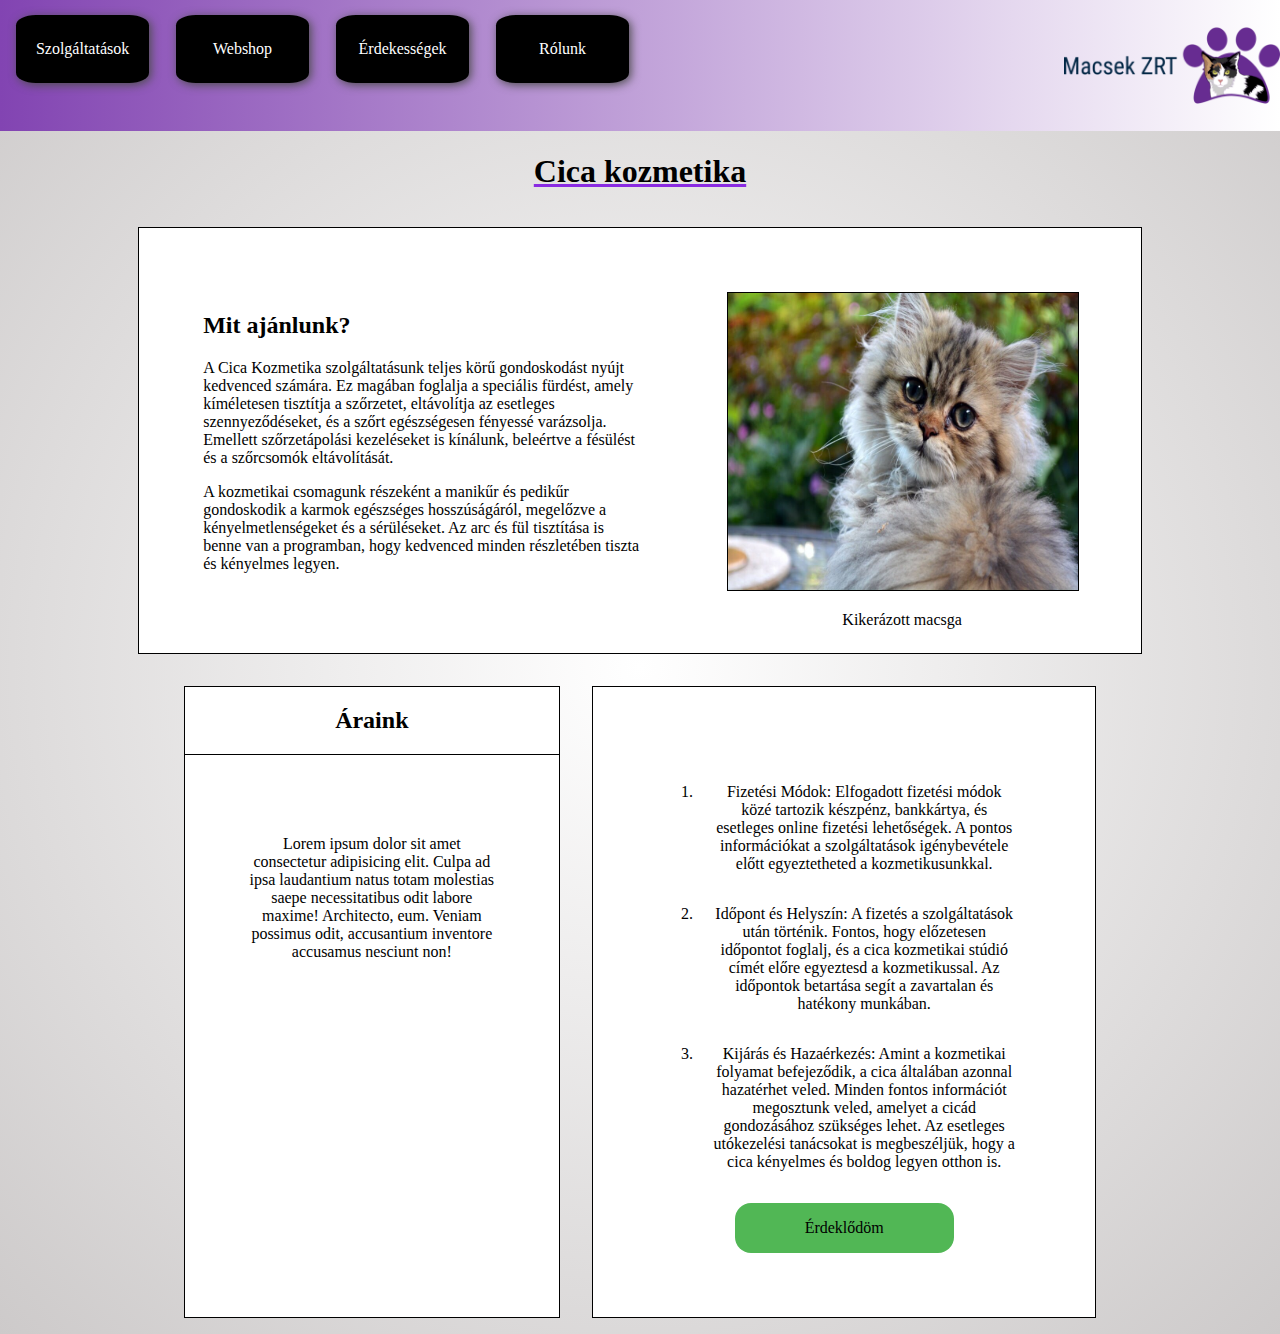
==== oldal/html/ckozmetika.html @ 89e445e4 "Cica kozmetika alapok" ====
<!DOCTYPE html>
<html lang="hu">
<head>
    <meta charset="UTF-8">
    <meta http-equiv="X-UA-Compatible" content="IE=edge">
    <meta name="viewport" content="width=device-width, initial-scale=1.0">
    <title>Macsek ZRT</title>
    <link rel="stylesheet" href="../css/style.css">
    <link rel="stylesheet" href="../css/ckozmetika.css">
</head>
<body>
    <div class="container">
        <div class="menu">
            <div class="gombokdiv">
                <a href="szolgaltatasaink.html"><div class="menupont">Szolgáltatások</div></a>
                <a href="webshop.html"><div class="menupont">Webshop</div></a>
                <a href="erdekessegek.html"><div class="menupont">Érdekességek</div></a>
                <a href="rolunk.html"><div class="menupont">Rólunk</div></a>
            </div>
            <div class="logodiv">
                <a href="index.html"><img class="logo" src="../../Kepek/logo/logo.png" alt=""></a> 
            </div>
        </div>


        <h1>Cica kozmetika</h1>

        <div class="tartalom">
            <div class="ajanlas">
                <div class="ajanlas_szoveg">
                    <h2>Mit ajánlunk?</h2>
                    <p>A Cica Kozmetika szolgáltatásunk teljes körű gondoskodást nyújt kedvenced számára. Ez magában foglalja a speciális fürdést, amely kíméletesen tisztítja a szőrzetet, eltávolítja az esetleges szennyeződéseket, és a szőrt egészségesen fényessé varázsolja. Emellett szőrzetápolási kezeléseket is kínálunk, beleértve a fésülést és a szőrcsomók eltávolítását.</p>
                    <p>A kozmetikai csomagunk részeként a manikűr és pedikűr gondoskodik a karmok egészséges hosszúságáról, megelőzve a kényelmetlenségeket és a sérüléseket. Az arc és fül tisztítása is benne van a programban, hogy kedvenced minden részletében tiszta és kényelmes legyen.</p>
                </div>
                <div class="kep">
                    <img src="../../Kepek/macskak/perzsa.jpg" alt="">
                    <p>Kikerázott macsga</p>
                </div>
            </div>
            <div class="artabla">
                <div class="artabla_cim">
                    <h2>Áraink</h2>
                </div>
                <div class="artabla_tartalom">
                    <p>Lorem ipsum dolor sit amet consectetur adipisicing elit. Culpa ad ipsa laudantium natus totam molestias saepe necessitatibus odit labore maxime! Architecto, eum. Veniam possimus odit, accusantium inventore accusamus nesciunt non!</p>
                </div>
            </div>
            <div class="infok">
                <ol>
                    <li>Fizetési Módok: Elfogadott fizetési módok közé tartozik készpénz, bankkártya, és esetleges online fizetési lehetőségek. A pontos információkat a szolgáltatások igénybevétele előtt egyeztetheted a kozmetikusunkkal.</li>
                    <li>Időpont és Helyszín: A fizetés a szolgáltatások után történik. Fontos, hogy előzetesen időpontot foglalj, és a cica kozmetikai stúdió címét előre egyeztesd a kozmetikussal. Az időpontok betartása segít a zavartalan és hatékony munkában.</li>
                    <li>Kijárás és Hazaérkezés: Amint a kozmetikai folyamat befejeződik, a cica általában azonnal hazatérhet veled. Minden fontos információt megosztunk veled, amelyet a cicád gondozásához szükséges lehet. Az esetleges utókezelési tanácsokat is megbeszéljük, hogy a cica kényelmes és boldog legyen otthon is.</li>
                </ol>
                <div class="gomb">
                    Érdeklődöm
                </div>
            </div>
        </div>
    </div>
</body>
</html>
---- oldal/css/style.css ----
body{
    margin: 0px;
}

.menu{
    display: flex;
    background: rgb(130,68,178);
    background: linear-gradient(90deg, rgba(130,68,178,1) 0%, rgba(255,255,255,1) 100%);
    margin-top: 0px;
}

.gombokdiv{
    padding-top: 1%;
    padding-bottom: 1%;
    width: 50%;
    display: flex;
    justify-content: space-around;
}

.logodiv{
    width: 50%;
}

.logo{
    float: right;
    height: 8.2em;
}

.menupont{
    margin-top: 1.5%;
    text-align: center;
    width: 8em;
    padding: 2%;
    padding-top: 20%;
    background-color: black;
    color: white;
    border-radius: 15%;
    box-shadow: 2px 2px 10px rgb(77, 77, 77);
    height: 2.5em;
}

.menupont > a{
    color: white;
    text-decoration: none;
    border-radius: 30%;
    transition-duration: 0.5s;
}


.gombokdiv > a{
    color: white;
    text-decoration: none;
    border-radius: 30%;
    transition-duration: 0.5s;
    
}


.menupont:hover{
    padding: 2.5% ;
    color: black;
    background-color: rgb(145, 145, 145);
    padding-top: 20%;
    
}

.gombokdiv > a:hover{
    font-size: larger;
}


body{
    background: rgb(255,255,255);
background: radial-gradient(circle, rgba(255,255,255,1) 0%, rgba(205,202,202,1) 100%);
}
---- oldal/css/ckozmetika.css ----
.tartalom {
    display: flex;
    flex-wrap: wrap;
    justify-content: center;
    gap: 32px;
    padding: 16px;
}

h1 {
    text-align: center;
    text-decoration: blueviolet underline 0.1em;
}
.ajanlas {
    border: 1px solid black;
    width: 70%;
    background-color: white;
    display: flex;
    padding: 64px;
    justify-content: space-between;
}

.ajanlas_szoveg {
    width: 50%;
}

.kep {
    width: 40%;
    text-align: center;
}

.kep > img {
    width: 100%;
    height: 100%;
    object-fit: fill;
    border: 1px solid black;
}

.artabla {
    width: 30%;
    background-color: white;
    text-align: center;
    border: 1px solid black;
}

.artabla_cim {
    width: 100%;
    border-bottom: 1px solid black;
}

.artabla_tartalom {
    padding: 64px;
}

.infok {
    background-color: white;
    border: 1px solid black;
    width: 30%;
    text-align: center;
    display: flex;
    flex-direction: column;
    align-items: center;
    padding: 64px;
}

li {
    padding: 16px;
}

.gomb {
    width: 50%;
    padding: 16px;
    border-radius: 16px;
    background-color: #51B755;
    cursor: pointer;
}

@media screen and (max-width: 1000px) {
  .ajanlas {
      width: 70%;
  }  
  .artabla {
      width: 70%;
  }
  .infok {
      width: 70%;
  }
}
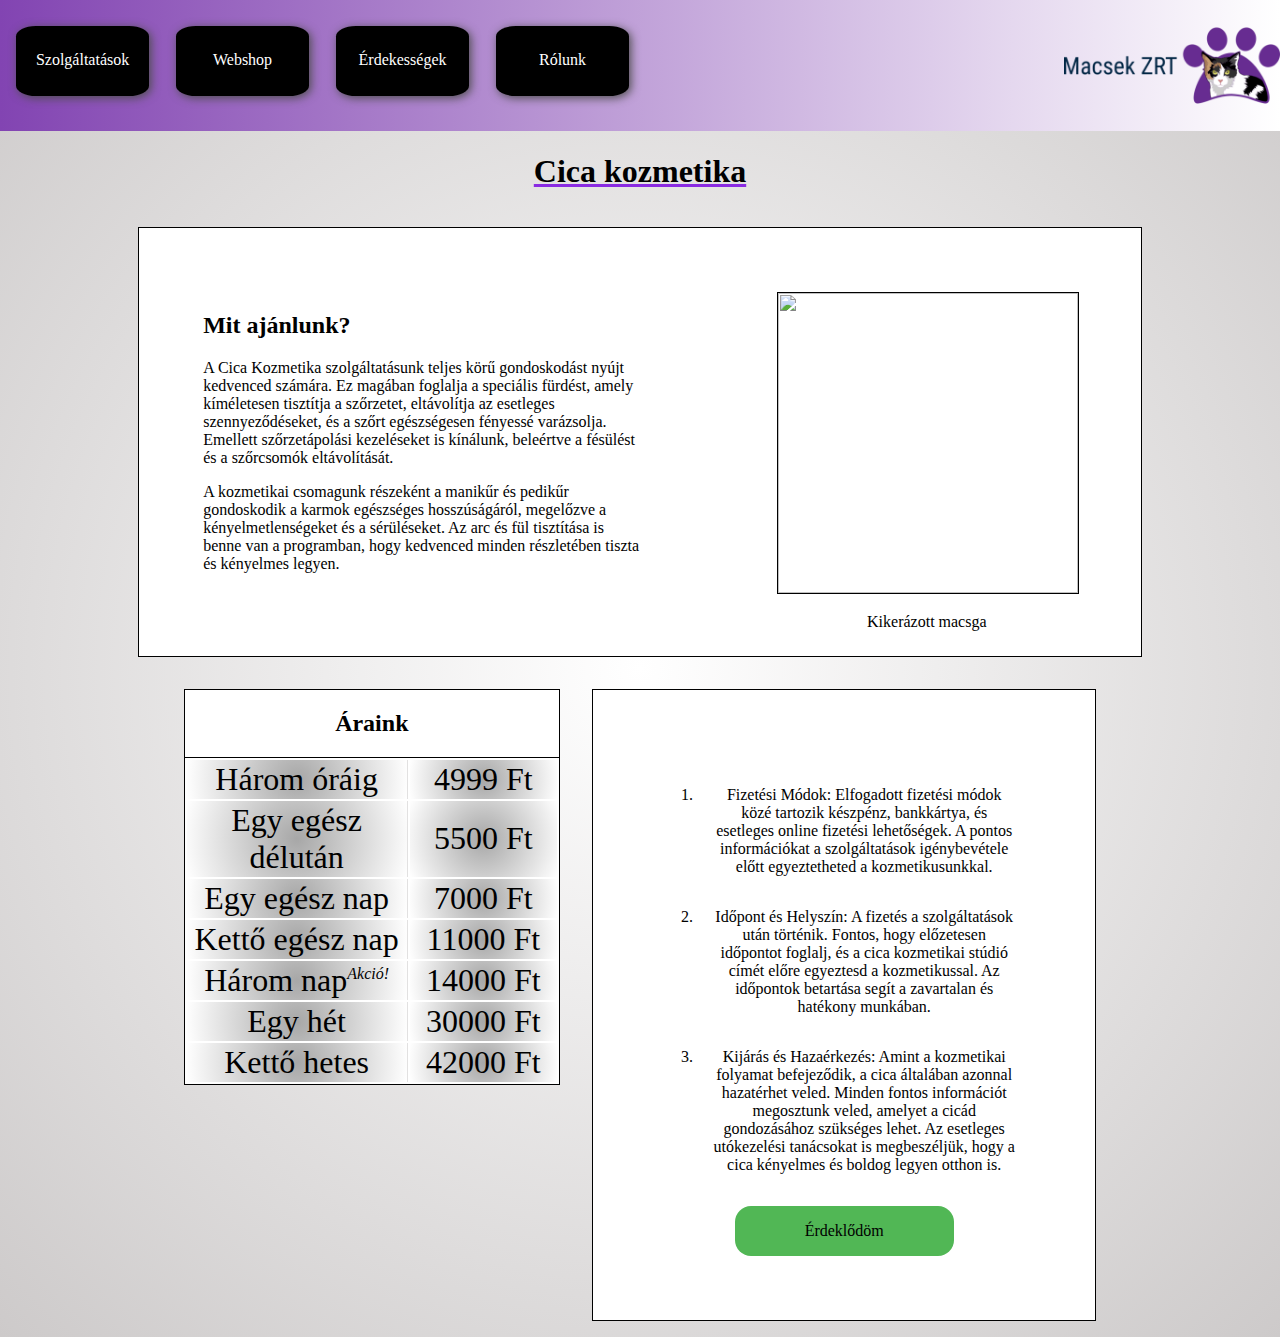
==== commit dca35386: "SCRUM-30 Cica sétáltatás oldal elkészítése CSS fájlok egyszerűsítése" ====
--- a/oldal/html/ckozmetika.html
+++ b/oldal/html/ckozmetika.html
@@ -6,7 +6,7 @@
     <meta name="viewport" content="width=device-width, initial-scale=1.0">
     <title>Macsek ZRT</title>
     <link rel="stylesheet" href="../css/style.css">
-    <link rel="stylesheet" href="../css/ckozmetika.css">
+    <link rel="stylesheet" href="../css/szolgaltatas_aloldal.css">
 </head>
 <body>
     <div class="container">
@@ -41,8 +41,65 @@
                 <div class="artabla_cim">
                     <h2>Áraink</h2>
                 </div>
-                <div class="artabla_tartalom">
-                    <p>Lorem ipsum dolor sit amet consectetur adipisicing elit. Culpa ad ipsa laudantium natus totam molestias saepe necessitatibus odit labore maxime! Architecto, eum. Veniam possimus odit, accusantium inventore accusamus nesciunt non!</p>
+                <div>
+                    <table>
+                        <tr>
+                            <td>
+                                Három óráig
+                            </td>
+                            <td class="ar">
+                                4999 Ft
+                            </td>
+                        </tr>
+                        <tr>
+                            <td>
+                                Egy egész délután
+                            </td>
+                            <td class="ar">
+                                5500 Ft
+                            </td>
+                        </tr>
+                        <tr>
+                            <td>
+                                Egy egész nap
+                            </td>
+                            <td class="ar">
+                                7000 Ft
+                            </td>
+                        </tr>
+                        <tr>
+                            <td>
+                                Kettő egész nap
+                            </td>
+                            <td class="ar">
+                                11000 Ft
+                            </td>
+                        </tr>
+                        <tr>
+                            <td>
+                                Három nap<sup>Akció!</sup>
+                            </td>
+                            <td class="ar">
+                                14000 Ft
+                            </td>
+                        </tr>
+                        <tr>
+                            <td>
+                                Egy hét
+                            </td>
+                            <td class="ar">
+                                30000 Ft
+                            </td>
+                        </tr>
+                        <tr>
+                            <td>
+                                Kettő hetes
+                            </td>
+                            <td class="ar">
+                                42000 Ft
+                            </td>
+                        </tr>
+                    </table>
                 </div>
             </div>
             <div class="infok">
@@ -58,4 +115,4 @@
         </div>
     </div>
 </body>
-</html>+</html> --- a/oldal/css/style.css
+++ b/oldal/css/style.css
@@ -27,7 +27,7 @@
 }
 
 .menupont{
-    margin-top: 1.5%;
+    margin-top: 10%;
     text-align: center;
     width: 8em;
     padding: 2%;
@@ -36,7 +36,7 @@
     color: white;
     border-radius: 15%;
     box-shadow: 2px 2px 10px rgb(77, 77, 77);
-    height: 2.5em;
+    height: 40%;
 }
 
 .menupont > a{
@@ -74,5 +74,13 @@
 background: radial-gradient(circle, rgba(255,255,255,1) 0%, rgba(205,202,202,1) 100%);
 }
 
+@media only screen and (max-width: 1000px){
+    .menupont{
+        display: none;
+    }
 
-
+    .logo{
+        width: 80%;
+        height: 100%;
+    }
+}--- a/oldal/css/szolgaltatas_aloldal.css
+++ b/oldal/css/szolgaltatas_aloldal.css
@@ -0,0 +1,118 @@
+.tartalom {
+    display: flex;
+    flex-wrap: wrap;
+    justify-content: center;
+    gap: 32px;
+    padding: 16px;
+}
+
+h1 {
+    text-align: center;
+    text-decoration: blueviolet underline 0.1em;
+}
+.ajanlas {
+    border: 1px solid black;
+    width: 70%;
+    background-color: white;
+    display: flex;
+    padding: 64px;
+    justify-content: space-between;
+}
+
+.ajanlas_szoveg {
+    width: 50%;
+}
+
+.kep {
+    width: 300px;
+    height: 300px;
+    text-align: center;
+}
+
+.kep > img {
+    width: 100%;
+    height: 100%;
+    object-fit: fill;
+    border: 1px solid black;
+}
+
+.artabla {
+    width: 30%;
+    background-color: white;
+    text-align: center;
+    border: 1px solid black;
+    height: 100%;
+}
+
+.artabla_cim {
+    width: 100%;
+    border-bottom: 1px solid black;
+}
+
+.infok {
+    background-color: white;
+    border: 1px solid black;
+    width: 30%;
+    text-align: center;
+    display: flex;
+    flex-direction: column;
+    align-items: center;
+    padding: 64px;
+}
+
+li {
+    padding: 16px;
+}
+
+.gomb {
+    width: 50%;
+    padding: 16px;
+    border-radius: 16px;
+    background-color: #51B755;
+    cursor: pointer;
+}
+
+table{
+    margin: 0px auto;
+    width: 100%;
+    height: 100%;
+    font-size: 200%;
+
+}
+
+
+td{
+    background: radial-gradient(circle, rgb(167, 167, 167) 0%, rgb(255, 255, 255) 100%);
+    width: 60%;
+    margin-right: 200px;
+    border-right: solid 1px  rgb(226, 225, 225);
+}
+
+sup{
+    font-style: italic;
+    font-size: 50%;
+    background: linear-gradient(right, rgb(226, 128, 128) 0%, rgb(196, 196, 153) 100%);
+}
+
+.ar{
+    width: 40%;
+    border: 0px;
+}
+
+@media screen and (max-width: 1000px) {
+  .ajanlas {
+      flex-direction: column;
+      align-items: center;
+      width: 70%;
+  } 
+
+  .ajanlas_szoveg {
+      width: 80%;
+  }
+  .artabla {
+      width: 70%;
+  }
+  .infok {
+      width: 70%;
+  }
+}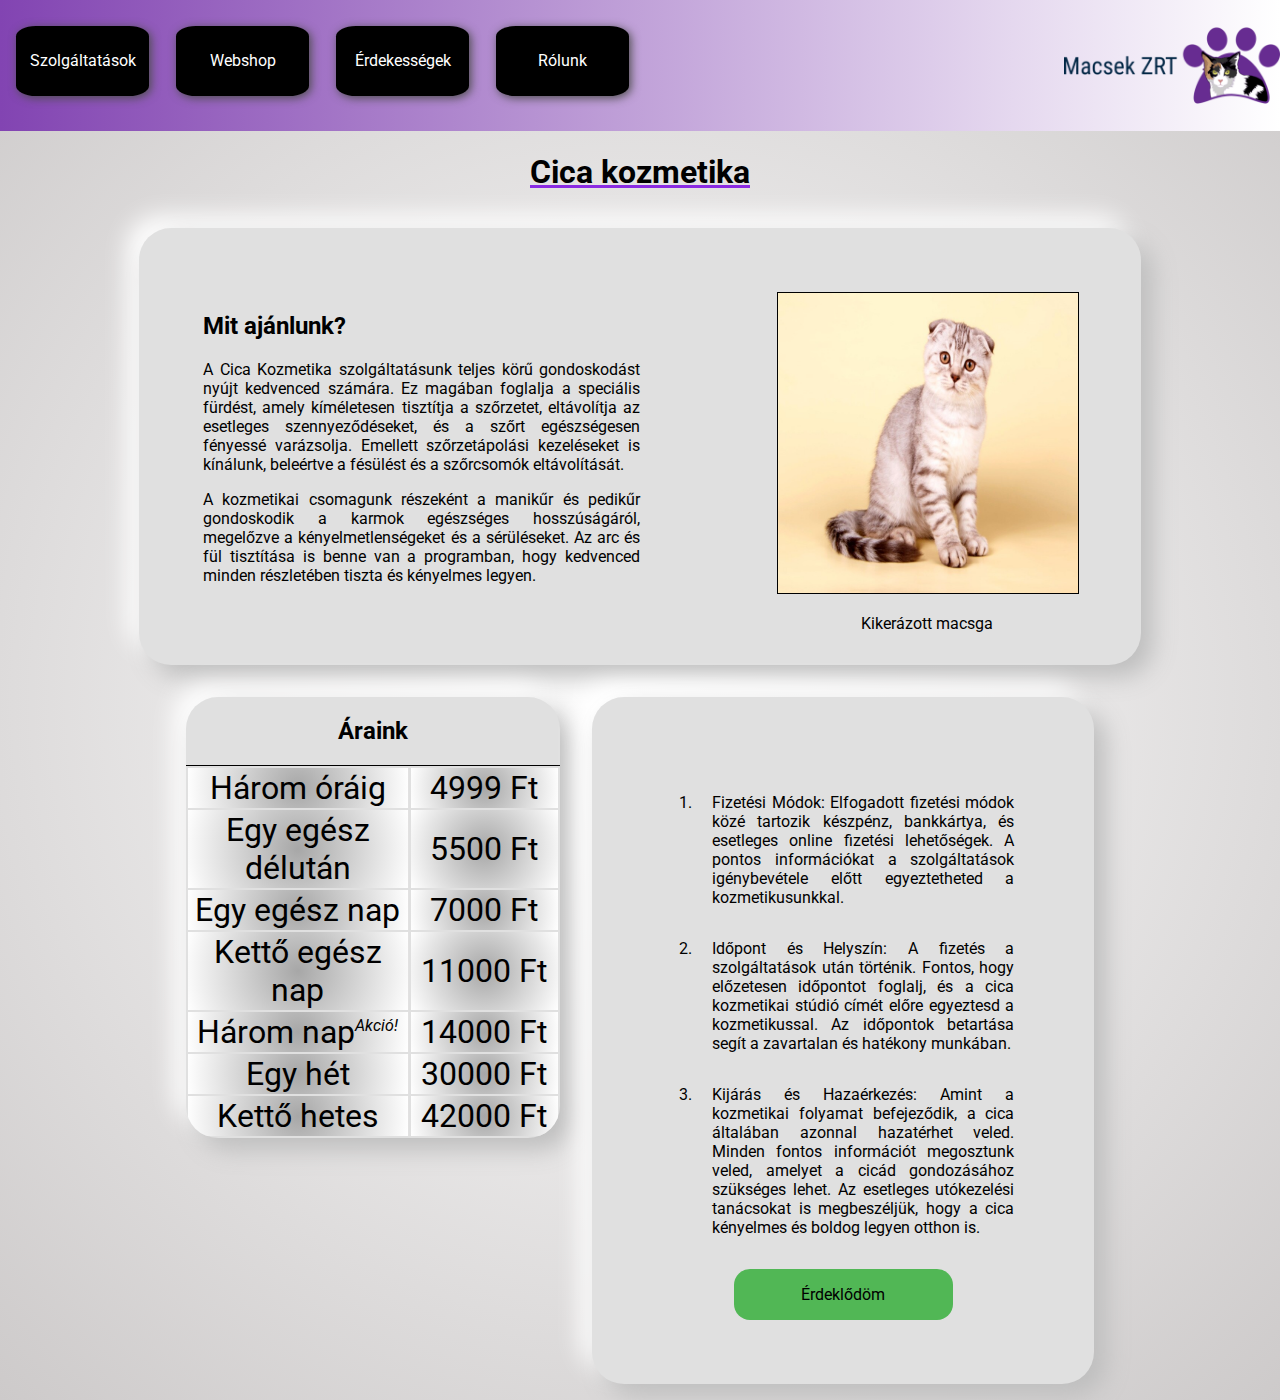
==== commit 30775c07: "Betűtípus, új kártya dizájn, cica gif az érdekességek oldalon" ====
--- a/oldal/html/ckozmetika.html
+++ b/oldal/html/ckozmetika.html
@@ -7,6 +7,9 @@
     <title>Macsek ZRT</title>
     <link rel="stylesheet" href="../css/style.css">
     <link rel="stylesheet" href="../css/szolgaltatas_aloldal.css">
+    <link rel="preconnect" href="https://fonts.googleapis.com">
+    <link rel="preconnect" href="https://fonts.gstatic.com" crossorigin>
+    <link href="https://fonts.googleapis.com/css2?family=Roboto:ital,wght@0,100;0,300;0,400;0,500;0,700;0,900;1,100;1,300;1,400;1,500;1,700;1,900&display=swap" rel="stylesheet">
 </head>
 <body>
     <div class="container">
@@ -33,7 +36,7 @@
                     <p>A kozmetikai csomagunk részeként a manikűr és pedikűr gondoskodik a karmok egészséges hosszúságáról, megelőzve a kényelmetlenségeket és a sérüléseket. Az arc és fül tisztítása is benne van a programban, hogy kedvenced minden részletében tiszta és kényelmes legyen.</p>
                 </div>
                 <div class="kep">
-                    <img src="../../Kepek/macskak/perzsa.jpg" alt="">
+                    <img src="../../Kepek/macskak/skot-logofulu.png" alt="">
                     <p>Kikerázott macsga</p>
                 </div>
             </div>
--- a/oldal/css/style.css
+++ b/oldal/css/style.css
@@ -1,3 +1,7 @@
+html {
+    font-family: "Roboto", sans-serif;
+}
+
 body{
     margin: 0px;
 }
--- a/oldal/css/szolgaltatas_aloldal.css
+++ b/oldal/css/szolgaltatas_aloldal.css
@@ -1,3 +1,7 @@
+html {
+    font-family: "Roboto", sans-serif;
+}
+
 .tartalom {
     display: flex;
     flex-wrap: wrap;
@@ -11,12 +15,15 @@
     text-decoration: blueviolet underline 0.1em;
 }
 .ajanlas {
-    border: 1px solid black;
     width: 70%;
-    background-color: white;
     display: flex;
     padding: 64px;
     justify-content: space-between;
+    text-align: justify;
+    border-radius: 32px;
+    background: #e0e0e0;
+    box-shadow:  12px 12px 24px #bebebe,
+             -12px -12px 24px #ffffff;
 }
 
 .ajanlas_szoveg {
@@ -38,10 +45,13 @@
 
 .artabla {
     width: 30%;
-    background-color: white;
     text-align: center;
-    border: 1px solid black;
     height: 100%;
+    border-radius: 32px;
+    background: #e0e0e0;
+    box-shadow:  12px 12px 24px #bebebe,
+             -12px -12px 24px #ffffff;
+    overflow: hidden;
 }
 
 .artabla_cim {
@@ -51,17 +61,21 @@
 
 .infok {
     background-color: white;
-    border: 1px solid black;
     width: 30%;
     text-align: center;
     display: flex;
     flex-direction: column;
     align-items: center;
     padding: 64px;
+    border-radius: 32px;
+    background: #e0e0e0;
+    box-shadow:  12px 12px 24px #bebebe,
+             -12px -12px 24px #ffffff;
 }
 
 li {
     padding: 16px;
+    text-align: justify;
 }
 
 .gomb {
@@ -104,7 +118,7 @@
       flex-direction: column;
       align-items: center;
       width: 70%;
-  } 
+  }
 
   .ajanlas_szoveg {
       width: 80%;
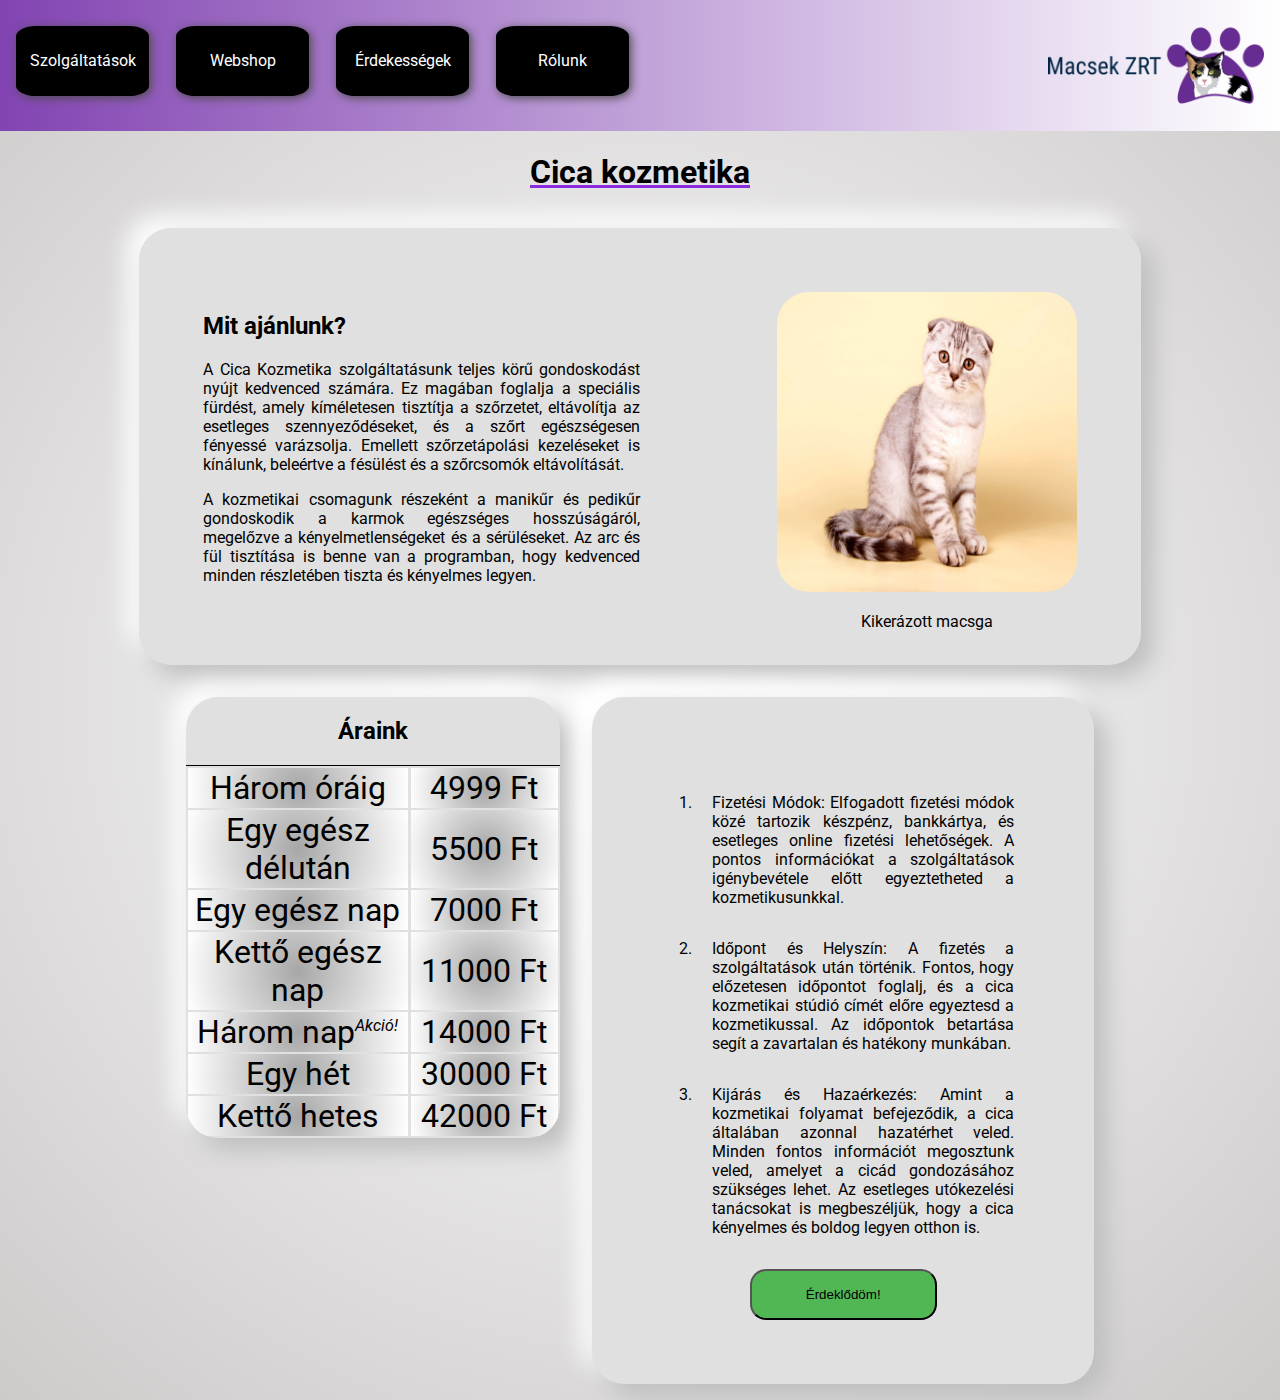
==== commit 71247ed3: "Gombok megcsinálása, hogy a házad előtt legyek" ====
--- a/oldal/html/ckozmetika.html
+++ b/oldal/html/ckozmetika.html
@@ -111,11 +111,19 @@
                     <li>Időpont és Helyszín: A fizetés a szolgáltatások után történik. Fontos, hogy előzetesen időpontot foglalj, és a cica kozmetikai stúdió címét előre egyeztesd a kozmetikussal. Az időpontok betartása segít a zavartalan és hatékony munkában.</li>
                     <li>Kijárás és Hazaérkezés: Amint a kozmetikai folyamat befejeződik, a cica általában azonnal hazatérhet veled. Minden fontos információt megosztunk veled, amelyet a cicád gondozásához szükséges lehet. Az esetleges utókezelési tanácsokat is megbeszéljük, hogy a cica kényelmes és boldog legyen otthon is.</li>
                 </ol>
-                <div class="gomb">
-                    Érdeklődöm
-                </div>
+                <button onclick="nemmukodikfunkc()" class="gomb">
+                    Érdeklődöm!
+                </button>
             </div>
         </div>
     </div>
+    <script>
+        function nemmukodikfunkc() {
+            let popup = confirm("\nA macska rúgja meg!\n\nEz az oldal jelenleg nem elérhető!\nKérjük próbálja újra később.")
+            if(popup == false){
+                alert("\nItt vagyok a házad előtt")
+            }
+        }
+    </script>
 </body>
 </html> --- a/oldal/css/style.css
+++ b/oldal/css/style.css
@@ -11,6 +11,7 @@
     background: rgb(130,68,178);
     background: linear-gradient(90deg, rgba(130,68,178,1) 0%, rgba(255,255,255,1) 100%);
     margin-top: 0px;
+    justify-content: space-between;
 }
 
 .gombokdiv{
@@ -21,8 +22,11 @@
     justify-content: space-around;
 }
 
-.logodiv{
-    width: 50%;
+.logodiv {
+    display: flex;
+    justify-content: center;
+    align-items: center;
+    margin-right: 16px;
 }
 
 .logo{
@@ -75,16 +79,40 @@
 
 body{
     background: rgb(255,255,255);
-background: radial-gradient(circle, rgba(255,255,255,1) 0%, rgba(205,202,202,1) 100%);
+    background: radial-gradient(circle, rgba(255,255,255,1) 0%, rgba(205,202,202,1) 100%);
+}
+
+.burger {
+    display: none;
 }
 
 @media only screen and (max-width: 1000px){
-    .menupont{
+    .gombokdiv{
         display: none;
     }
 
-    .logo{
-        width: 80%;
+    .burger {
+        display: flex;
+        justify-content: center;
+        align-items: center;
+        margin-left: 16px;
+        flex-wrap: wrap;
+    }
+
+    .burger_icon {
+        height: 60px;
+    }
+
+    .burger_icon > img {
+        width: 100%;
         height: 100%;
+        object-fit: fill;
+    }
+
+    .burger_menu {
+        display: flex;
+        width: 100%;
+        background-color: black;
+        height: 300px;
     }
 }--- a/oldal/css/szolgaltatas_aloldal.css
+++ b/oldal/css/szolgaltatas_aloldal.css
@@ -40,7 +40,7 @@
     width: 100%;
     height: 100%;
     object-fit: fill;
-    border: 1px solid black;
+    border-radius: 32px;
 }
 
 .artabla {
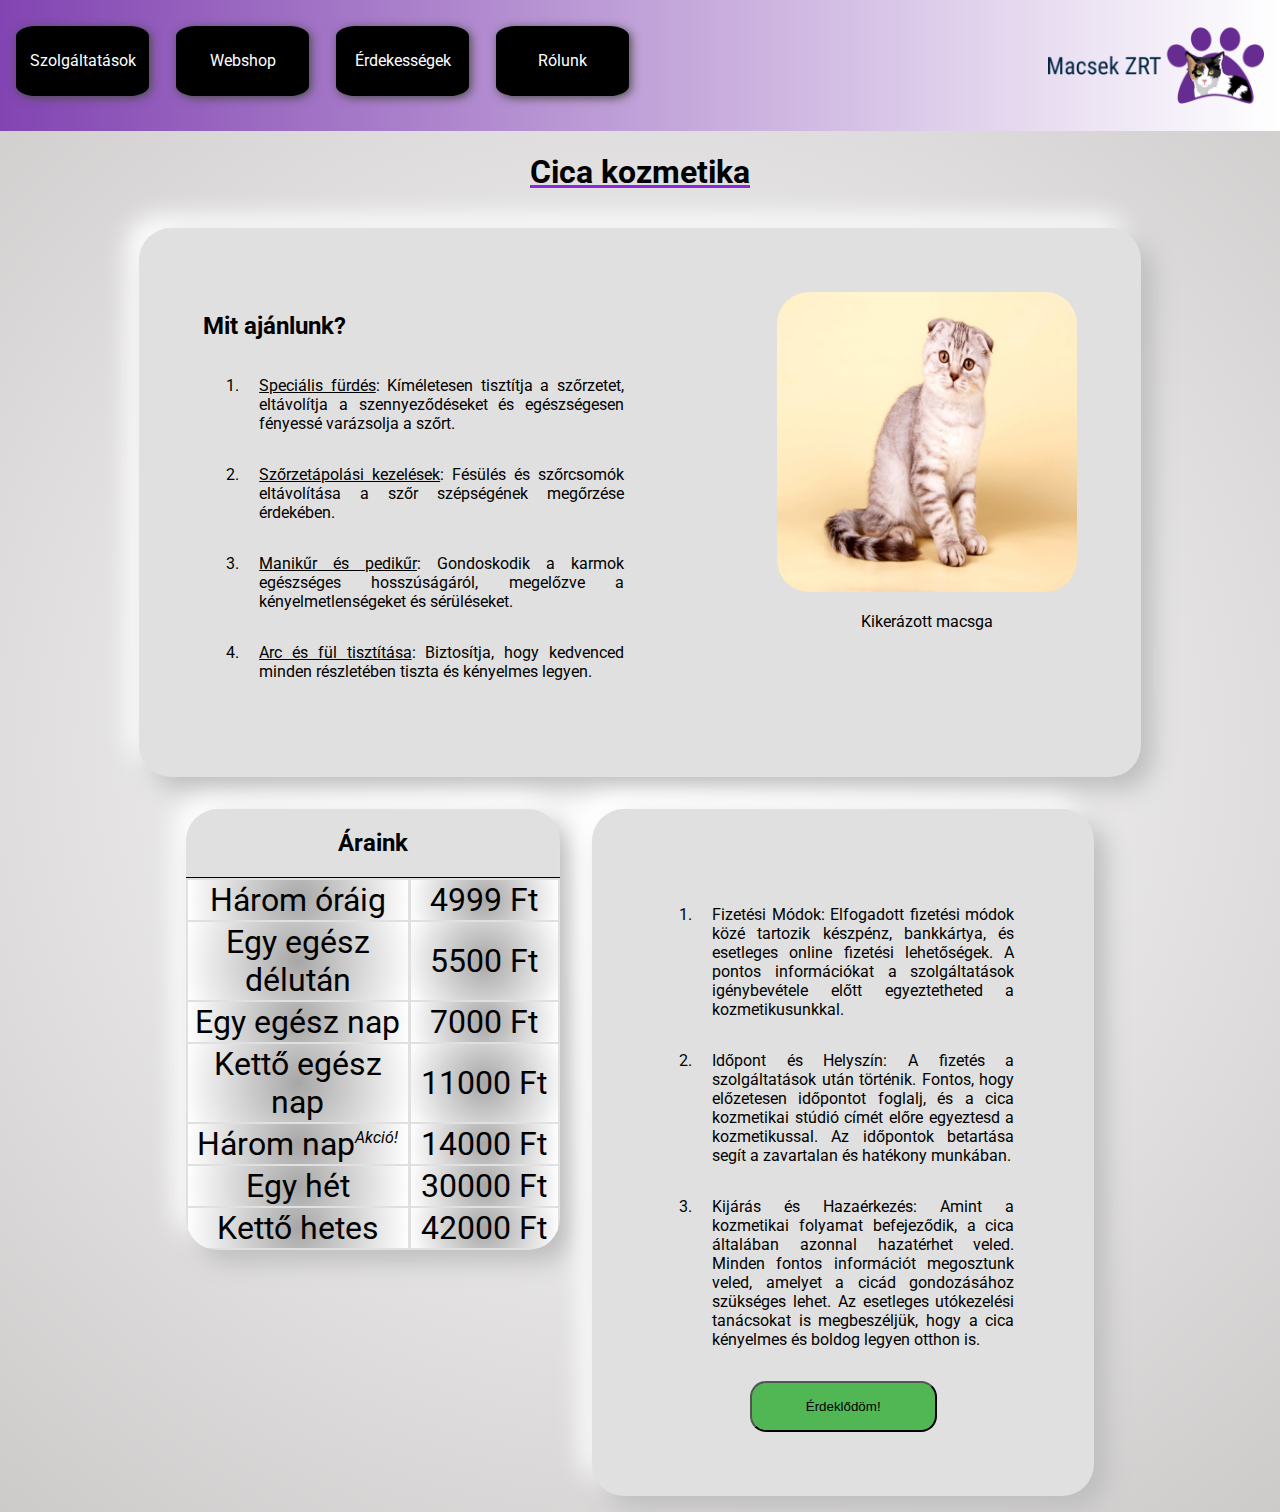
==== commit 5e0b7d94: "Kozmetika ajánlás szöveg rövidítés" ====
--- a/oldal/html/ckozmetika.html
+++ b/oldal/html/ckozmetika.html
@@ -15,14 +15,42 @@
     <div class="container">
         <div class="menu">
             <div class="gombokdiv">
-                <a href="szolgaltatasaink.html"><div class="menupont">Szolgáltatások</div></a>
-                <a href="webshop.html"><div class="menupont">Webshop</div></a>
-                <a href="erdekessegek.html"><div class="menupont">Érdekességek</div></a>
-                <a href="rolunk.html"><div class="menupont">Rólunk</div></a>
+                <a href="szolgaltatasaink.html">
+                    <div class="menupont">Szolgáltatások</div>
+                </a>
+                <a href="webshop.html">
+                    <div class="menupont">Webshop</div>
+                </a>
+                <a href="erdekessegek.html">
+                    <div class="menupont">Érdekességek</div>
+                </a>
+                <a href="rolunk.html">
+                    <div class="menupont">Rólunk</div>
+                </a>
+            </div>
+            <div class="burger">
+                <div class="burger_icon">
+                    <img src="../../Kepek/burger_icon.png">
+                </div>
             </div>
             <div class="logodiv">
-                <a href="index.html"><img class="logo" src="../../Kepek/logo/logo.png" alt=""></a> 
+                <a href="index.html"><img class="logo" src="../../Kepek/logo/logo.png" alt=""></a>
             </div>
+        </div>
+
+        <div class="burger_menu" id="burger_menu">
+            <a href="szolgaltatasaink.html" class="burger_menupont">
+                <div>Szolgáltatások</div>
+            </a>
+            <a href="webshop.html" class="burger_menupont">
+                <div>Webshop</div>
+            </a>
+            <a href="erdekessegek.html" class="burger_menupont">
+                <div>Érdekességek</div>
+            </a>
+            <a href="rolunk.html" class="burger_menupont">
+                <div>Rólunk</div>
+            </a>
         </div>
 
 
@@ -32,8 +60,12 @@
             <div class="ajanlas">
                 <div class="ajanlas_szoveg">
                     <h2>Mit ajánlunk?</h2>
-                    <p>A Cica Kozmetika szolgáltatásunk teljes körű gondoskodást nyújt kedvenced számára. Ez magában foglalja a speciális fürdést, amely kíméletesen tisztítja a szőrzetet, eltávolítja az esetleges szennyeződéseket, és a szőrt egészségesen fényessé varázsolja. Emellett szőrzetápolási kezeléseket is kínálunk, beleértve a fésülést és a szőrcsomók eltávolítását.</p>
-                    <p>A kozmetikai csomagunk részeként a manikűr és pedikűr gondoskodik a karmok egészséges hosszúságáról, megelőzve a kényelmetlenségeket és a sérüléseket. Az arc és fül tisztítása is benne van a programban, hogy kedvenced minden részletében tiszta és kényelmes legyen.</p>
+                    <ol>
+                        <li><u>Speciális fürdés</u>: Kíméletesen tisztítja a szőrzetet, eltávolítja a szennyeződéseket és egészségesen fényessé varázsolja a szőrt.</li>
+                        <li><u>Szőrzetápolási kezelések</u>: Fésülés és szőrcsomók eltávolítása a szőr szépségének megőrzése érdekében.</li>
+                        <li><u>Manikűr és pedikűr</u>: Gondoskodik a karmok egészséges hosszúságáról, megelőzve a kényelmetlenségeket és sérüléseket.</li>
+                        <li><u>Arc és fül tisztítása</u>: Biztosítja, hogy kedvenced minden részletében tiszta és kényelmes legyen.</li>
+                    </ol>
                 </div>
                 <div class="kep">
                     <img src="../../Kepek/macskak/skot-logofulu.png" alt="">
@@ -124,6 +156,19 @@
                 alert("\nItt vagyok a házad előtt")
             }
         }
+
+        const burgerGomb = document.querySelector(".burger");
+        let menuLatszik = false;
+
+        burgerGomb.addEventListener("click", function handleClick(event) {
+            if (menuLatszik) {
+                menuLatszik = false;
+                document.getElementById("burger_menu").style.display = "none";
+            } else {
+                menuLatszik = true;
+                document.getElementById("burger_menu").style.display = "flex";
+            }
+        });
     </script>
 </body>
 </html> --- a/oldal/css/style.css
+++ b/oldal/css/style.css
@@ -86,6 +86,14 @@
     display: none;
 }
 
+.burger_menu {
+    display: none;
+}
+
+.burger_menu > * {
+    display: none;
+}
+
 @media only screen and (max-width: 1000px){
     .gombokdiv{
         display: none;
@@ -97,6 +105,7 @@
         align-items: center;
         margin-left: 16px;
         flex-wrap: wrap;
+        cursor: pointer;
     }
 
     .burger_icon {
@@ -110,9 +119,30 @@
     }
 
     .burger_menu {
+        display: none;
+        flex-direction: column;
+        width: 100%;
+        background-color: #a5a5a5;
+        height: 300px;
+        gap: 16px;
+        padding-top: 16px;
+        padding-bottom: 16px;
+        border-bottom: 4px solid white;
+        border-top: 4px solid white;
+    }
+
+    .burger_menupont {
         display: flex;
-        width: 100%;
-        background-color: black;
-        height: 300px;
+        color: white;
+        align-items: center;
+        font-size: larger;
+        border: 2px solid white;
+        border-radius: 32px;
+        background: linear-gradient(90deg, rgba(130,68,178,1) 0%, rgba(255,255,255,1) 100%);
+        padding-left: 16px;
+        height: 20%;
+        width: 80%;
+        margin-left: 16px;
+        text-decoration: none;
     }
 }--- a/oldal/css/szolgaltatas_aloldal.css
+++ b/oldal/css/szolgaltatas_aloldal.css
@@ -129,4 +129,20 @@
   .infok {
       width: 70%;
   }
+}
+
+@media screen and (max-width: 600px) {
+    .ajanlas {
+        width: 100%;
+        padding: 16px;
+        padding-bottom: 64px;
+    }
+    
+    .artabla {
+        width: 100%;
+    }
+    
+    .infok {
+        width: 100%;
+    }
 }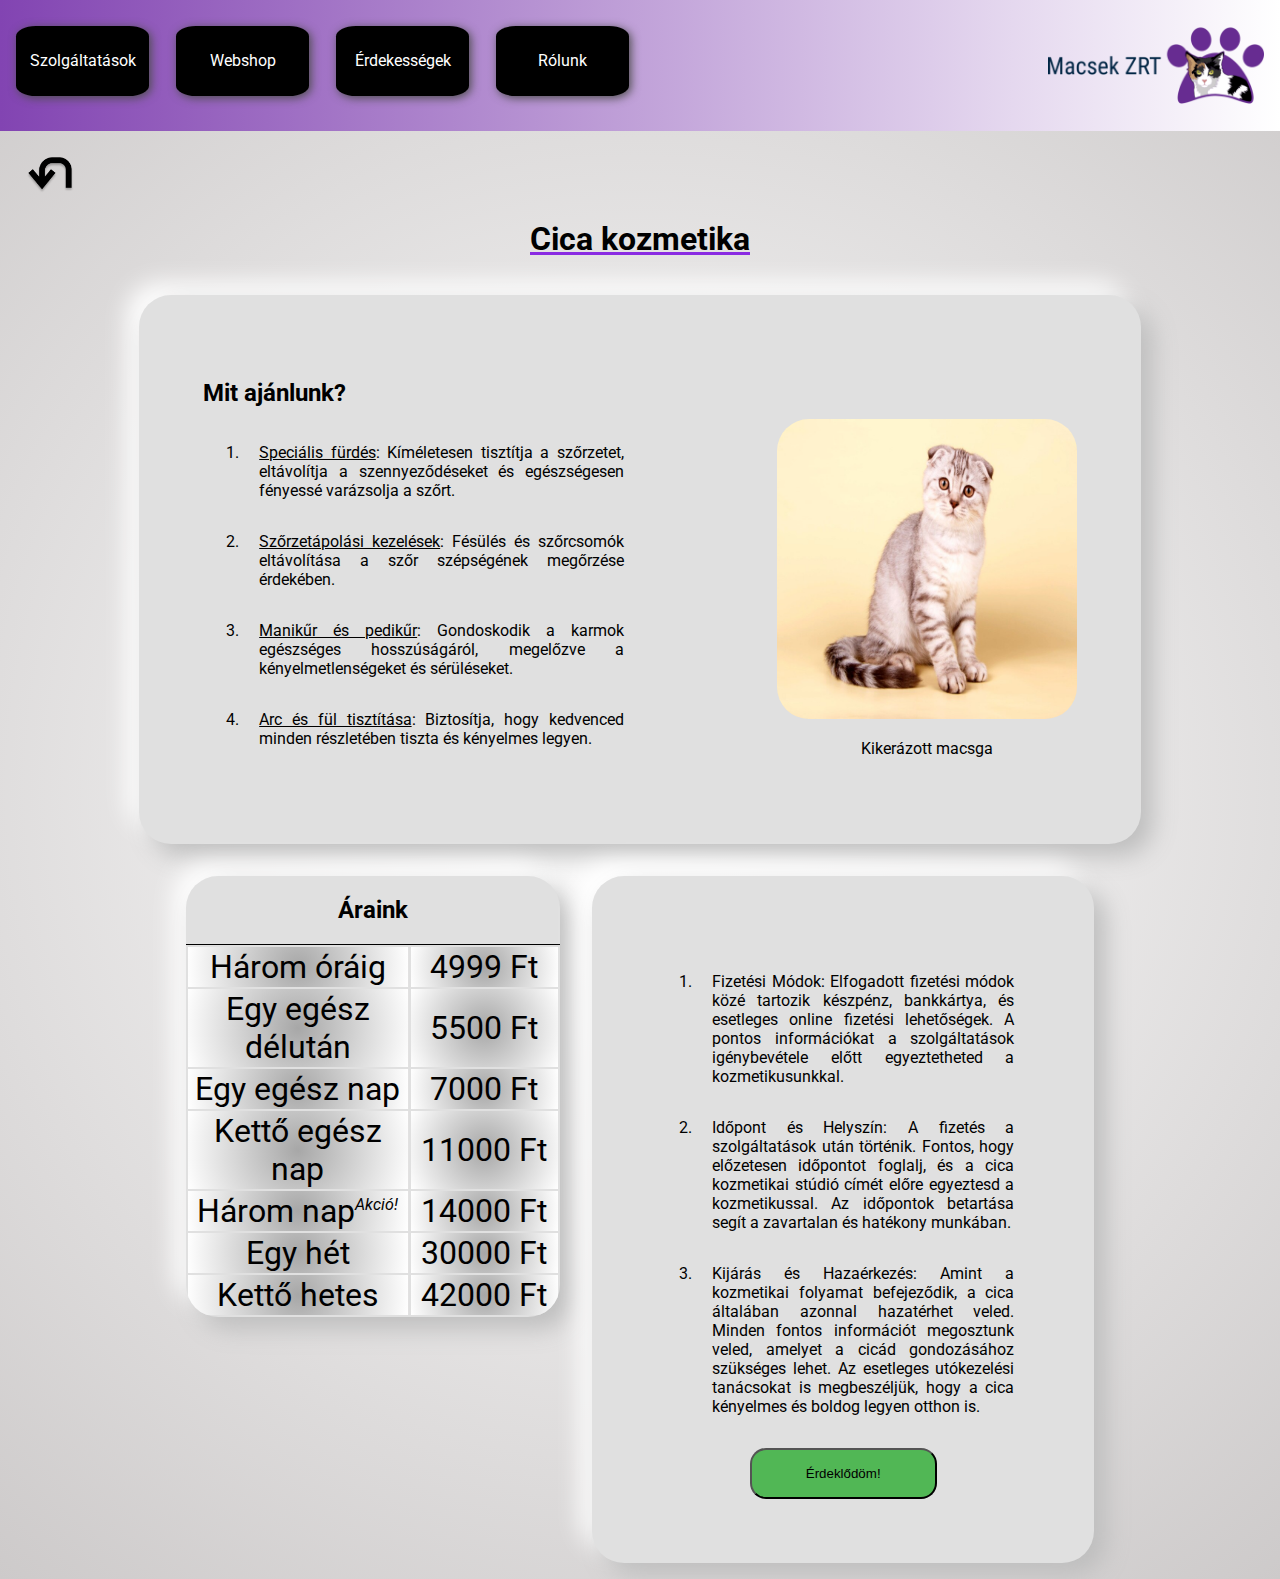
==== commit ab962583: "visszanyilak és felugrók megcsinálása" ====
--- a/oldal/html/ckozmetika.html
+++ b/oldal/html/ckozmetika.html
@@ -53,6 +53,11 @@
             </a>
         </div>
 
+        <div class="visszanyildiv">
+            <a href="szolgaltatasaink.html">
+                <img class="visszanyilimg" src="../../../Kepek/visszanyil.png" alt="">
+            </a>
+        </div>
 
         <h1>Cica kozmetika</h1>
 
--- a/oldal/css/style.css
+++ b/oldal/css/style.css
@@ -63,6 +63,10 @@
     
 }
 
+b{
+    text-shadow: 0px 0px 10px rgb(107, 9, 110);
+    font-style: italic;
+}
 
 .menupont:hover{
     padding: 2.5% ;
@@ -93,6 +97,36 @@
 .burger_menu > * {
     display: none;
 }
+
+.folnyilimg{
+    width: 2.5em;
+}
+
+.folnyildiv{
+    margin: 0 auto;
+    margin-top: 80px;
+    margin-bottom: 2em;
+    align-items: center;
+    text-align: center;
+    justify-content: center;
+
+}
+
+.folnyildiv a{
+    margin: 0 auto;
+    align-items: center;
+    text-align: center;
+    justify-content: center;
+
+}
+
+.visszanyilimg{
+    width: 3em;
+    margin-left: 2%;
+    margin-top: 2%;
+}
+
+
 
 @media only screen and (max-width: 1000px){
     .gombokdiv{
--- a/oldal/css/szolgaltatas_aloldal.css
+++ b/oldal/css/szolgaltatas_aloldal.css
@@ -34,6 +34,7 @@
     width: 300px;
     height: 300px;
     text-align: center;
+    align-self: center;
 }
 
 .kep > img {
